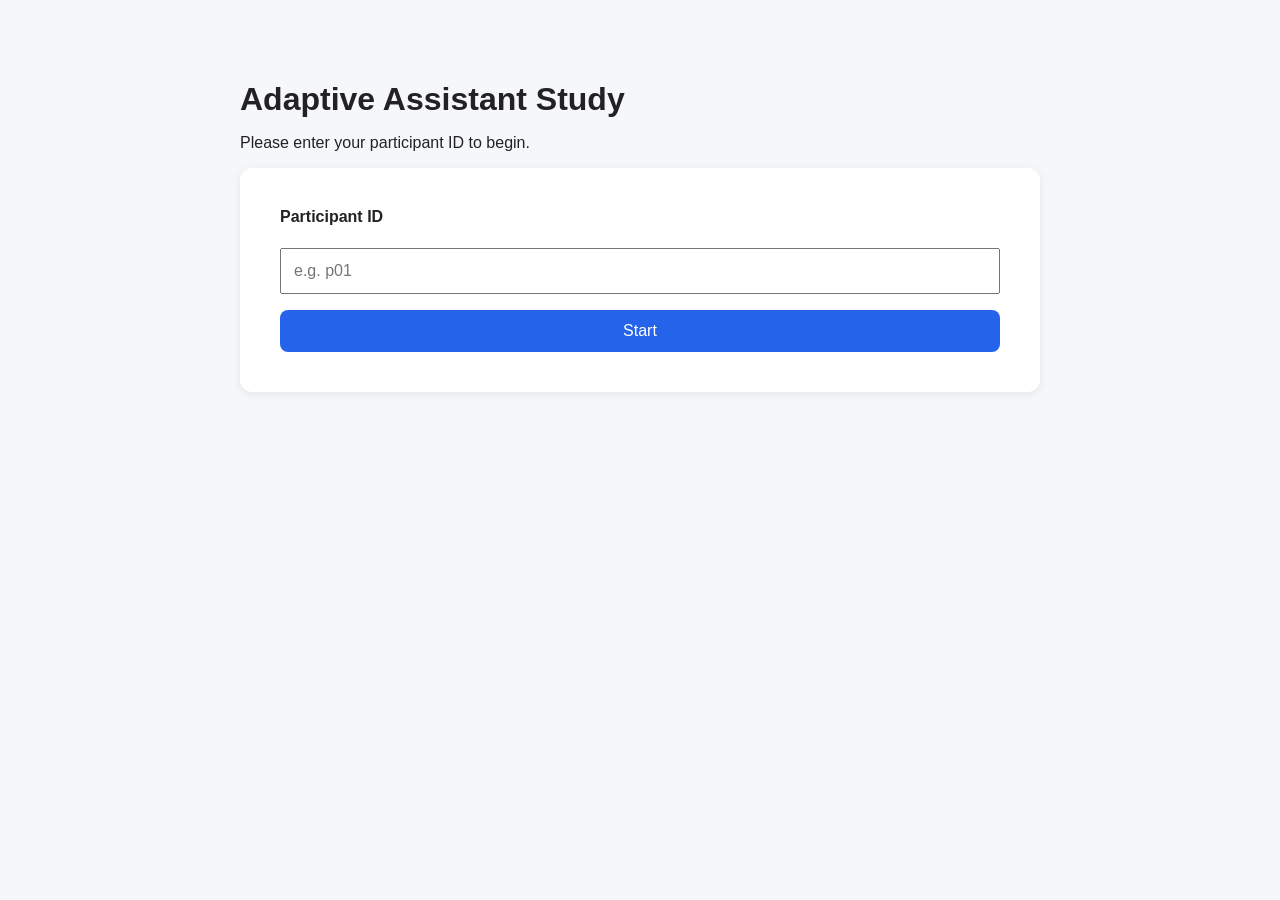
==== src/main/resources/static/chat.html @ 313636d2 "Initial commit" ====
<!DOCTYPE html>
<html lang="en">
<head>
    <meta charset="UTF-8" />
    <meta name="viewport" content="width=device-width, initial-scale=1" />
    <title>Chat</title>
    <link rel="stylesheet" href="style.css" />
</head>
<body>
<div class="container">
    <h1>Chat</h1>
    <p id="chatInfo"></p>

    <div id="chatBox" class="chat-box"></div>

    <div id="typingIndicator" class="typing-indicator hidden">
        <span></span><span></span><span></span>
    </div>

    <p id="messageCounter" class="context-text">
        You have sent 0 of 10 messages. You can continue after 3 messages.
    </p>

    <form id="chatForm" class="chat-form">

    <input id="messageInput" type="text" placeholder="Type your message..." autocomplete="off" />
        <button type="submit">Send</button>
    </form>

    <button id="nextRoundBtn" class="secondary-btn" disabled>Go to next round</button>
</div>

<script src="app.js"></script>
<script>
    const userId = localStorage.getItem("userId");
    const round = getCurrentRound();

    if (!userId || !round) {
        window.location.href = "index.html";
    }

    const conversationId = localStorage.getItem("conversationId") || getConversationId(userId);
    localStorage.setItem("conversationId", conversationId);

    const roundIndex = getCurrentRoundIndex();
    const roundLabel = roundIndex < 2 ? "Round A" : "Round B";

    document.getElementById("chatInfo").textContent =
    `${roundLabel} | Topic: ${round.topic} | Mode: ${round.mode}`;

    const chatBox = document.getElementById("chatBox");
    const chatForm = document.getElementById("chatForm");
    const messageInput = document.getElementById("messageInput");
    const nextRoundBtn = document.getElementById("nextRoundBtn");
    const typingIndicator = document.getElementById("typingIndicator");
    const messageCounter = document.getElementById("messageCounter");

    const MIN_USER_MESSAGES = 3;
    const MAX_USER_MESSAGES = 10;

    let userMessageCount = 0;

    function updateRoundProgress() {
        messageCounter.textContent =
            `You have sent ${userMessageCount} of ${MAX_USER_MESSAGES} messages. ` +
            `You can continue after ${MIN_USER_MESSAGES} messages.`;

        nextRoundBtn.disabled = userMessageCount < MIN_USER_MESSAGES;

        if (userMessageCount >= MAX_USER_MESSAGES) {
            messageInput.disabled = true;
            chatForm.querySelector("button[type='submit']").disabled = true;
            messageCounter.textContent =
                `You have sent ${MAX_USER_MESSAGES} messages. Please continue to the next round.`;
        }
    }

    function addMessage(text, sender) {
        const div = document.createElement("div");
        div.className = sender === "user" ? "message user" : "message assistant";
        div.textContent = text;
        chatBox.appendChild(div);
        chatBox.scrollTop = chatBox.scrollHeight;
    }

    async function parseResponse(res) {
        const text = await res.text();
        try {
            return text ? JSON.parse(text) : {};
        } catch (e) {
            console.error("Invalid JSON response:", text);
            throw new Error("Server returned invalid JSON.");
        }
    }

    async function startConversationIfNeeded() {
        if (chatBox.children.length > 0) return;

        try {
            const res = await fetch("/start-conversation", {
                method: "POST",
                headers: { "Content-Type": "application/json" },
                body: JSON.stringify({
                    userId,
                    conversationId,
                    topic: round.topic,
                    mode: round.mode
                })
            });

            const data = await parseResponse(res);
            console.log("start-conversation response:", data);

            if (!res.ok) {
                throw new Error(data.error || "Unknown error while starting conversation.");
            }

            if (data.openingMessage) {
                addMessage(data.openingMessage, "assistant");
            } else {
                addMessage("No opening message received.", "assistant");
            }
        } catch (error) {
            console.error("startConversationIfNeeded failed:", error);
            addMessage("Error: " + error.message, "assistant");
        }
    }

    chatForm.addEventListener("submit", async (e) => {
        e.preventDefault();
        const message = messageInput.value.trim();
        if (!message) return;

        addMessage(message, "user");
            messageInput.value = "";

            userMessageCount++;
            updateRoundProgress();

            typingIndicator.classList.remove("hidden");


        try {
            const res = await fetch("/chat", {
                method: "POST",
                headers: { "Content-Type": "application/json" },
                body: JSON.stringify({
                    conversationId,
                    userId,
                    topic: round.topic,
                    mode: round.mode,
                    message
                })
            });

            const data = await parseResponse(res);
            console.log("/chat response:", data);
            typingIndicator.classList.add("hidden");

            if (!res.ok) {
                throw new Error(data.error || "Unknown chat error.");
            }

            if (data.reply) {
                addMessage(data.reply, "assistant");
                typingIndicator.classList.add("hidden");
            } else {
                addMessage("No reply received.", "assistant");
            }
        } catch (error) {
            typingIndicator.classList.add("hidden");
            console.error("chat submit failed:", error);
            addMessage("Error: " + error.message, "assistant");
        }
    });

    nextRoundBtn.addEventListener("click", () => {
        moveToNextRound();
    });

    updateRoundProgress();
    startConversationIfNeeded();

</script>
</body>
</html>
---- src/main/resources/static/style.css ----
body {
    font-family: Arial, sans-serif;
    background: #f5f7fb;
    margin: 0;
    padding: 0;
    color: #222;
}

.container {
    max-width: 800px;
    margin: 40px auto;
    padding: 20px;
}

h1 {
    margin-bottom: 10px;
}

.card {
    background: white;
    padding: 40px;
    border-radius: 12px;
    box-shadow: 0 2px 8px rgba(0,0,0,0.08);
    display: flex;
    flex-direction: column;
    gap: 16px;
}

label {
    font-weight: 600;
    display: block;
    margin-bottom: 6px;
}

input[type="text"] {
    padding: 12px;
    font-size: 16px;
    width: 100%;
    box-sizing: border-box;
}

input[type="range"] {
    width: 100%;
}

button {
    padding: 12px 16px;
    font-size: 16px;
    cursor: pointer;
    border: none;
    border-radius: 8px;
    background: #2563eb;
    color: white;
}

button:hover {
    background: #1d4ed8;
}

.secondary-btn {
    margin-top: 16px;
    background: #6b7280;
}

.secondary-btn:hover {
    background: #4b5563;
}

.question {
    display: flex;
    flex-direction: column;
    gap: 6px;
}

.chat-box {
    background: white;
    min-height: 400px;
    max-height: 500px;
    overflow-y: auto;
    border-radius: 12px;
    padding: 16px;
    box-shadow: 0 2px 8px rgba(0,0,0,0.08);
    margin-bottom: 16px;
}

.message {
    max-width: 70%;
    padding: 10px 14px;
    border-radius: 12px;
    margin-bottom: 12px;
    line-height: 1.4;
}

.message.user {
    background: #dbeafe;
    margin-left: auto;
    text-align: right;
}

.message.assistant {
    background: #e5e7eb;
    margin-right: auto;
}

.chat-form {
    display: flex;
    gap: 12px;
}

.chat-form input {
    flex: 1;
}

.question-text {
    font-size: 16px;
    font-weight: 500;
    margin-bottom: 12px;
    line-height: 1.5;
}

.likert-label-row {
    display: flex;
    justify-content: space-between;
    font-size: 13px;
    color: #666;
    margin-bottom: 8px;
}

.likert-scale {
    display: flex;
    justify-content: space-between;
    gap: 6px;
    margin-bottom: 8px;
    flex-wrap: nowrap;
}

.likert-scale label {
    display: flex;
    flex-direction: column;
    align-items: center;
    gap: 6px;
    cursor: pointer;
    min-width: 36px;
}

.likert-scale input[type="radio"] {
    appearance: none;
    width: 18px;
    height: 18px;
    border: 2px solid #2563eb;
    border-radius: 50%;
    background: white;
    cursor: pointer;
    transition: 0.15s ease;
}

.likert-scale input[type="radio"]:checked {
    background: #2563eb;
    transform: scale(1.05);
}

.likert-scale span {
    font-size: 14px;
    color: #333;
}

.question-hint {
    font-size: 0.9rem;
    color: #666;
    margin-top: -6px;
    margin-bottom: 12px;
    line-height: 1.4;
}

.typing-indicator {
    display: flex;
    gap: 5px;
    padding: 10px 14px;
    align-items: center;
}

.typing-indicator span {
    width: 7px;
    height: 7px;
    background-color: #777;
    border-radius: 50%;
    animation: typingBounce 1.2s infinite ease-in-out;
}

.typing-indicator span:nth-child(2) {
    animation-delay: 0.15s;
}

.typing-indicator span:nth-child(3) {
    animation-delay: 0.3s;
}

@keyframes typingBounce {
    0%, 80%, 100% {
        transform: translateY(0);
        opacity: 0.35;
    }
    40% {
        transform: translateY(-6px);
        opacity: 1;
    }
}

.hidden {
    display: none;
}

.style-example {
    background: #f7f7f7;
    padding: 10px 12px;
    border-radius: 6px;
    font-size: 0.9rem;
    margin-top: 6px;
}
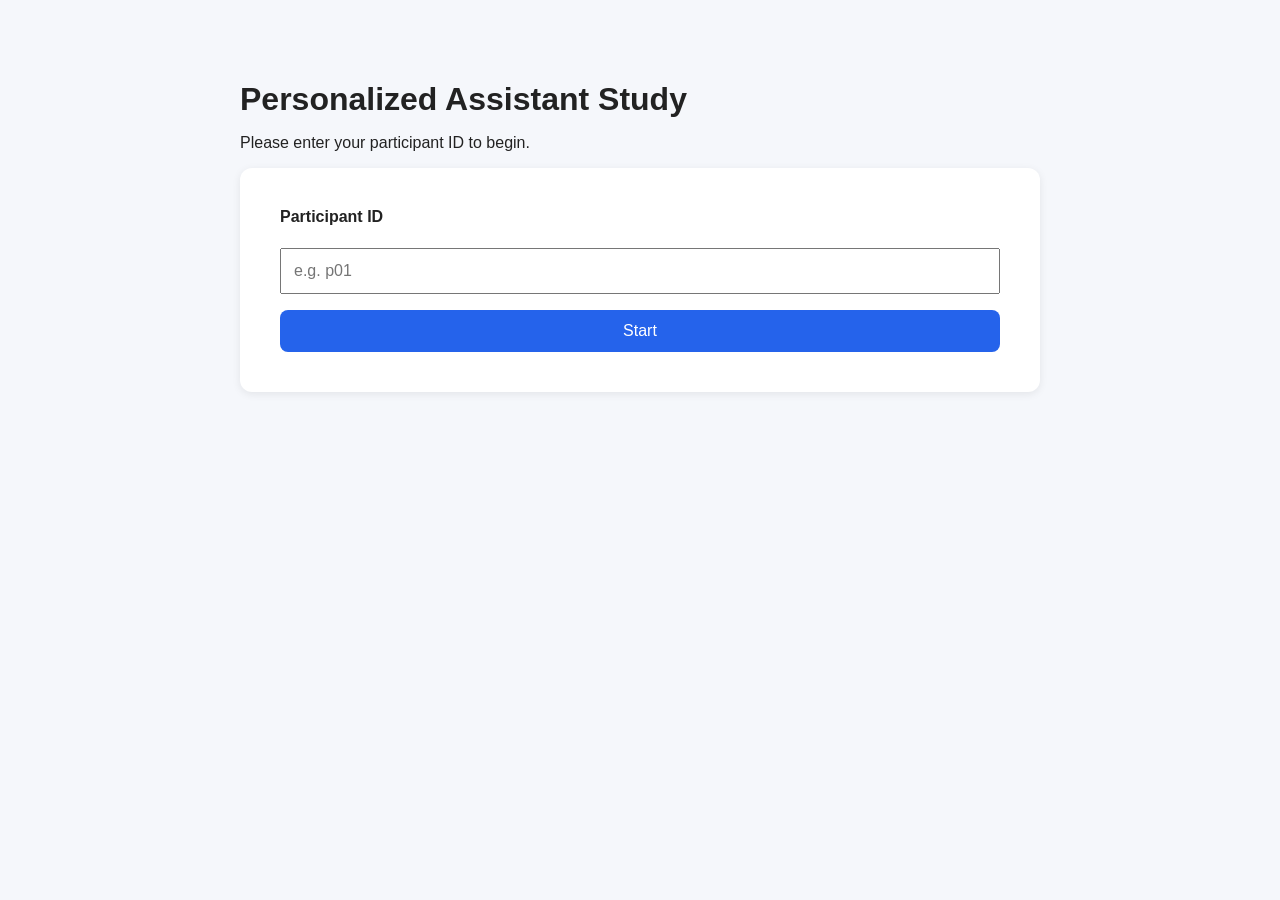
==== commit b2b502f6: "Final Pilot Study Design" ====
--- a/src/main/resources/static/chat.html
+++ b/src/main/resources/static/chat.html
@@ -27,7 +27,7 @@
         <button type="submit">Send</button>
     </form>
 
-    <button id="nextRoundBtn" class="secondary-btn" disabled>Go to next round</button>
+    <button id="nextRoundBtn" class="secondary-btn" disabled>Continue</button>
 </div>
 
 <script src="app.js"></script>
@@ -42,8 +42,7 @@
     const conversationId = localStorage.getItem("conversationId") || getConversationId(userId);
     localStorage.setItem("conversationId", conversationId);
 
-    const roundIndex = getCurrentRoundIndex();
-    const roundLabel = roundIndex < 2 ? "Round A" : "Round B";
+    const roundLabel = getBlockLabel(round.block);
 
     document.getElementById("chatInfo").textContent =
     `${roundLabel} | Topic: ${round.topic} | Mode: ${round.mode}`;
@@ -65,7 +64,13 @@
             `You have sent ${userMessageCount} of ${MAX_USER_MESSAGES} messages. ` +
             `You can continue after ${MIN_USER_MESSAGES} messages.`;
 
-        nextRoundBtn.disabled = userMessageCount < MIN_USER_MESSAGES;
+        if (userMessageCount >= MIN_USER_MESSAGES) {
+        nextRoundBtn.disabled = false;
+        nextRoundBtn.classList.add("ready");
+        } else {
+        nextRoundBtn.disabled = true;
+        nextRoundBtn.classList.remove("ready");
+        }
 
         if (userMessageCount >= MAX_USER_MESSAGES) {
             messageInput.disabled = true;
@@ -109,7 +114,6 @@
             });
 
             const data = await parseResponse(res);
-            console.log("start-conversation response:", data);
 
             if (!res.ok) {
                 throw new Error(data.error || "Unknown error while starting conversation.");
@@ -154,7 +158,6 @@
             });
 
             const data = await parseResponse(res);
-            console.log("/chat response:", data);
             typingIndicator.classList.add("hidden");
 
             if (!res.ok) {
@@ -175,7 +178,7 @@
     });
 
     nextRoundBtn.addEventListener("click", () => {
-        moveToNextRound();
+    moveToNextStep();
     });
 
     updateRoundProgress();
--- a/src/main/resources/static/style.css
+++ b/src/main/resources/static/style.css
@@ -32,7 +32,7 @@
     margin-bottom: 6px;
 }
 
-input[type="text"] {
+input[type="text"]{
     padding: 12px;
     font-size: 16px;
     width: 100%;
@@ -41,6 +41,16 @@
 
 input[type="range"] {
     width: 100%;
+}
+
+textarea {
+    font-family: Arial, sans-serif;
+    font-size: 16px;
+    line-height: 1.5;
+    padding: 12px;
+    width: 100%;
+    box-sizing: border-box;
+    resize: vertical;
 }
 
 button {
@@ -60,10 +70,27 @@
 .secondary-btn {
     margin-top: 16px;
     background: #6b7280;
+    transition: background 0.2s ease, box-shadow 0.2s ease, opacity 0.2s ease;
 }
 
 .secondary-btn:hover {
     background: #4b5563;
+}
+
+.secondary-btn:disabled {
+    background: #cbd5e1;
+    color: white;
+    cursor: not-allowed;
+}
+
+.secondary-btn.ready {
+    background: #2563eb;
+    color: white;
+    box-shadow: 0 0 0 3px rgba(37, 99, 235, 0.2);
+}
+
+.secondary-btn.ready:hover {
+    background: #1d4ed8;
 }
 
 .question {
@@ -218,4 +245,10 @@
     margin-top: 6px;
 }
 
-
+.chat-form button:disabled,
+.chat-form input:disabled {
+    opacity: 0.6;
+    cursor: not-allowed;
+}
+
+
